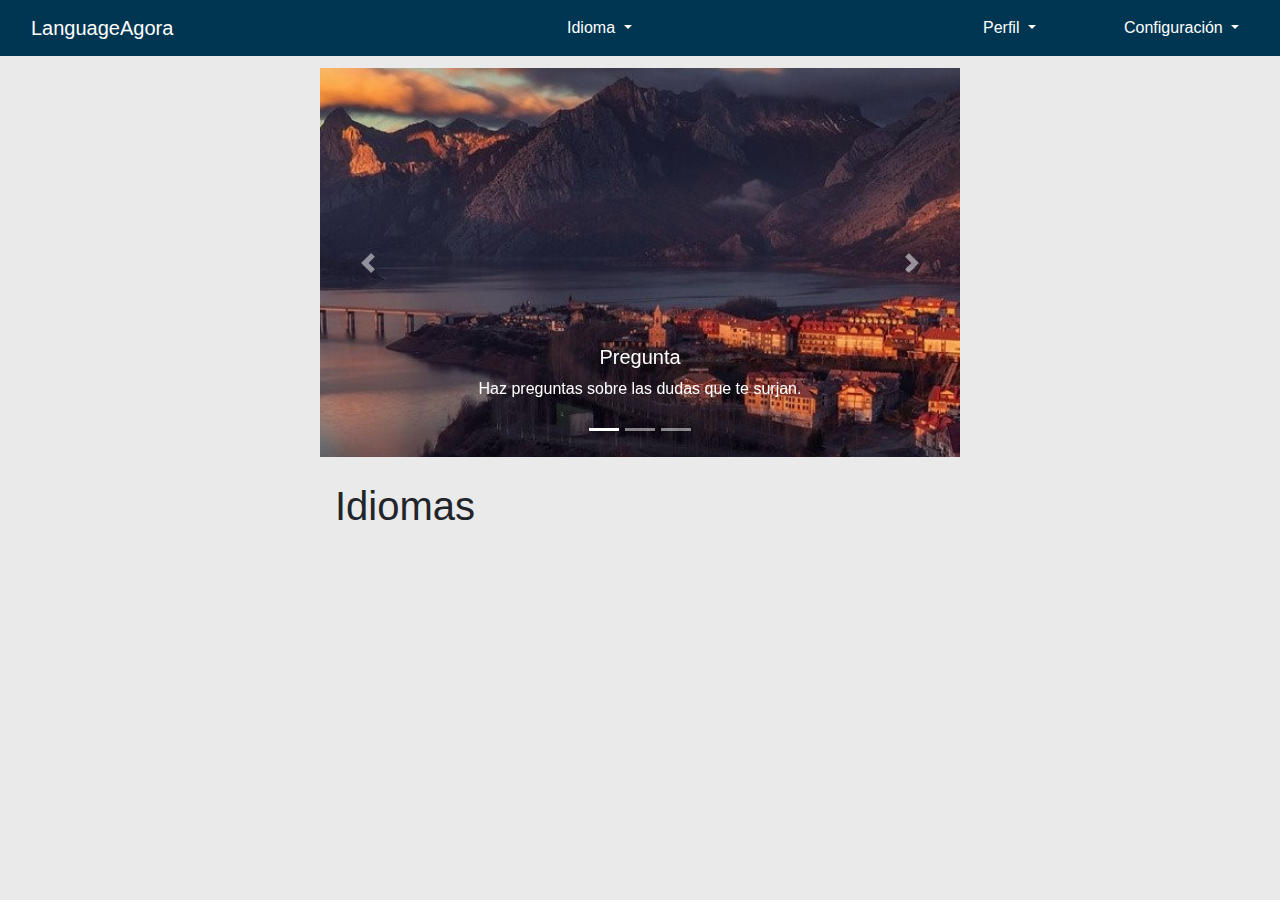
==== index.html @ 0881dc21 "estructura de archivos cambiada" ====
<html>

<head>
    <script src="./jquery/jQuery-3.4.1.js"></script>
    <script src="./bootstrap-4.4.1-dist/js/bootstrap.min.js"></script>
    <script src="./js/home.js"></script>
    <script src="./js/common.js"></script> 
    <link rel="stylesheet" href="./bootstrap-4.4.1-dist/css/bootstrap.min.css">
    <link rel="stylesheet" href="./css/home.css">

    <meta charset="UTF-8">
</head>

<body>
    <div class="container-fluid">
        <nav class="navbar navbar-expand-lg row nav">
            <div class="col-md-5">
                <a class="navbar-brand" href="index.html">LanguageAgora</a>
            </div>
            <div class=" dropdown col-md-4">
                <a class="nav-link dropdown-toggle" href="#" id="navbarDropdown" role="button" data-toggle="dropdown"
                    aria-haspopup="true" aria-expanded="false">
                    Idioma
                </a>
                <div id="dropdown" class="dropdown-menu" aria-labelledby="navbarDropdown"></div>
            </div>
            <div class="col-md-3 row">
                <div class="dropdown col-md-6">
                    <a class="nav-link dropdown-toggle" href="#" id="navbarDropdown" role="button"
                        data-toggle="dropdown" aria-haspopup="true" aria-expanded="false">
                        Perfil
                    </a>
                    <div id="perfilDropdown" class="dropdown-menu" aria-labelledby="navbarDropdown"></div>
                </div>
                <div class="dropdown col-md-6">
                    <a class="nav-link dropdown-toggle" href="#" id="navbarDropdown" role="button"
                        data-toggle="dropdown" aria-haspopup="true" aria-expanded="false">
                        Configuración
                    </a>
                    <div id="confDropdown" class="dropdown-menu" aria-labelledby="navbarDropdown">
                        <div class="dropdown-item">
                            <div class="custom-control custom-switch ">
                                <input type="checkbox" class="custom-control-input" id="customSwitch1">
                                <label class="custom-control-label" for="customSwitch1">Modo Oscuro</label>
                            </div>
                        </div>
                    </div>
                </div>
            </div>
        </nav>
        </nav>
        <div class="row">
            <div class="col-md-3">&nbsp;</div>
            <div class="col-md-6">
                <div>
                    <!-- CONTENIDO -->
                    <!-- CAROUSSEL -->
                    <div id="carouselExampleCaptions" class="carousel slide row" data-ride="carousel">
                        <ol class="carousel-indicators">
                            <li data-target="#carouselExampleCaptions" data-slide-to="0" class="active"></li>
                            <li data-target="#carouselExampleCaptions" data-slide-to="1"></li>
                            <li data-target="#carouselExampleCaptions" data-slide-to="2"></li>
                        </ol>
                        <div class="carousel-inner">
                            <div class="carousel-item active">
                                <img src="./resources/slider/foto1.PNG" class="d-block w-100" alt="...">
                                <div class="carousel-caption d-none d-md-block">
                                    <h5>Pregunta</h5>
                                    <p>Haz preguntas sobre las dudas que te surjan.</p>
                                </div>
                            </div>
                            <div class="carousel-item">
                                <img src="./resources/slider/foto2.PNG" class="d-block w-100" alt="...">
                                <div class="carousel-caption d-none d-md-block">
                                    <h5>Responde</h5>
                                    <p>Ayuda a resolver las dudas de otros usuarios</p>
                                </div>
                            </div>
                            <div class="carousel-item">
                                <img src="./resources/slider/foto3.PNG" class="d-block w-100" alt="...">
                                <div class="carousel-caption d-none d-md-block">
                                    <h5>Valora</h5>
                                    <p>Valora las respuestas de otros usuarios.</p>
                                </div>
                            </div>
                        </div>
                        <a class="carousel-control-prev" href="#carouselExampleCaptions" role="button"
                            data-slide="prev">
                            <span class="carousel-control-prev-icon" aria-hidden="true"></span>
                            <span class="sr-only">Previous</span>
                        </a>
                        <a class="carousel-control-next" href="#carouselExampleCaptions" role="button"
                            data-slide="next">
                            <span class="carousel-control-next-icon" aria-hidden="true"></span>
                            <span class="sr-only">Next</span>
                        </a>
                    </div>
                    <!-- LISTA IDIOMAS -->
                    <div style="margin-bottom: 2%;" id="idiomas">
                        <h1>Idiomas</h1>
                        <div id="lista" class="list-group">
                        </div>
                    </div>
                    <!-- CONTENIDO -->
                </div>
            </div>
            <div class="col-md-3">&nbsp;</div>
        </div>
    </div>
    <!-- MODAL Iniciar sesión -->
    <div class="modal fade" id="inicioModal" tabindex="-1" role="dialog" aria-labelledby="exampleModalLabel"
        data-backdrop="static" data-keyboard="false" aria-hidden="true">
        <div class="modal-dialog" role="document">
            <div class="modal-content">
                <div class="modal-header">
                    <h5 class="modal-title" id="exampleModalLabel">Iniciar Sesión</h5>
                    <button type="button" class="close" data-dismiss="modal" aria-label="Close">
                        <span aria-hidden="true">&times;</span>
                    </button>
                </div>
                <div class="modal-body">
                    <form>
                        <div class="form-group row">
                          <label for="user" class="col-md-2 col-form-label">Usuario</label>
                          <div class="col-md-10">
                            <input type="text" class="form-control" id="user">
                          </div>
                        </div>
                        <div class="form-group row">
                          <label for="password" class="col-md-2 col-form-label">Contraseña</label>
                          <div class="col-md-10">
                            <input type="password" class="form-control" id="password">
                          </div>
                        </div>
                      </form>
                </div>
                <div class="modal-footer">
                    <button type="button" class="btn btn-secondary" data-dismiss="modal">Cancelar</button>
                    <button type="button" class="btn btn-primary" id="btnInicio">Iniciar Sesión</button>
                </div>
            </div>
        </div>
    </div>
    <!-- TOAST -->
    <div id="nameToast" role="alert" aria-live="assertive" aria-atomic="true" class="toast" data-autohide="false">
        <div class="toast-header toast-error-header">
            <strong id="toastTitle" class="mr-auto">Error</strong>
            <button type="button" class="ml-2 mb-1 close" data-dismiss="toast" aria-label="Close" style="color: white;">
                <span aria-hidden="true">&times;</span>
            </button>
        </div>
        <div id="toastText" class="toast-body toast-error-body">
            La combinación de usuario y contraseña no es correcta.
        </div>
    </div>
</body>

</html>
---- css/home.css ----
nav{
    background-color: #013652 !important;
}

a{
    color: white;
}
.dropdown-menu{
    background-color: #1A5F83;
}
.dropdown-item{
    background-color: #1A5F83;
    color: white;
}
#carouselExampleCaptions{
    margin-top: 2%;
}
#idiomas{
    margin-top: 4%;
}
#nametoast{
    position: absolute;
    top: 4%;
    right: 0;
}
.toast-error-header{
    color: white;
    background-color: #14801F;
}
.toast-error-body{
    background-color: #53BD5E;
}

body{
    background-color: #EAEAEA !important;
}
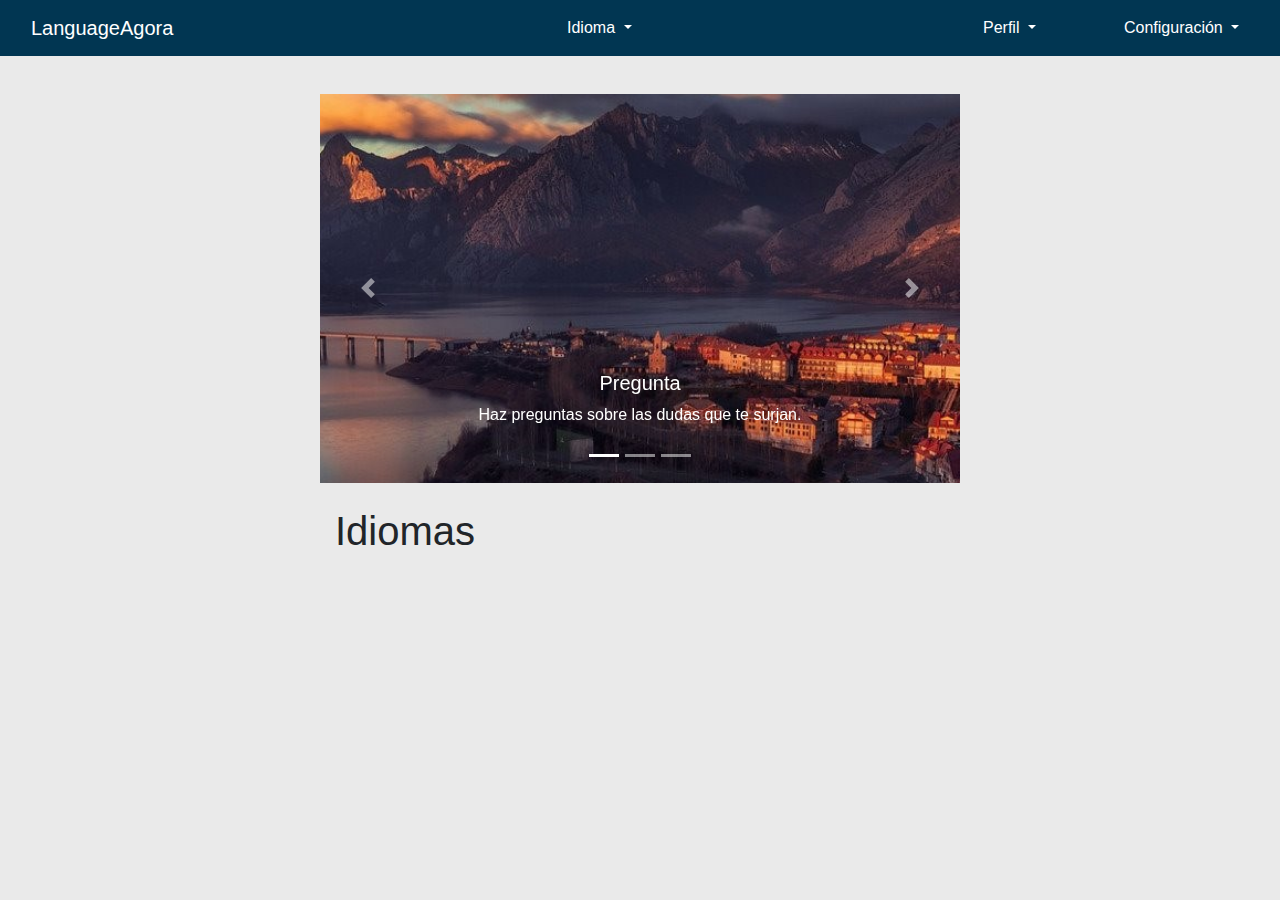
==== commit 541e3f96: "listas users más preguntas y respuestas" ====
--- a/index.html
+++ b/index.html
@@ -1,5 +1,4 @@
 <html>
-
 <head>
     <script src="./jquery/jQuery-3.4.1.js"></script>
     <script src="./bootstrap-4.4.1-dist/js/bootstrap.min.js"></script>
@@ -7,6 +6,9 @@
     <script src="./js/common.js"></script> 
     <link rel="stylesheet" href="./bootstrap-4.4.1-dist/css/bootstrap.min.css">
     <link rel="stylesheet" href="./css/home.css">
+
+    <link rel="shortcut icon" type="image/x-icon" href="./resources/favicon.ico">
+    <link rel="icon" href="./resources/favicon.ico" type="image/x-icon">
 
     <meta charset="UTF-8">
 </head>
@@ -51,7 +53,7 @@
         </nav>
         <div class="row">
             <div class="col-md-3">&nbsp;</div>
-            <div class="col-md-6">
+            <div class="col-md-6" style="margin-top: 2%;">
                 <div>
                     <!-- CONTENIDO -->
                     <!-- CAROUSSEL -->
--- a/css/home.css
+++ b/css/home.css
@@ -34,3 +34,8 @@
 body{
     background-color: #EAEAEA !important;
 }
+
+.list-group-item-action:hover {
+    background-color: #1A5F83;
+    color: white;
+}
